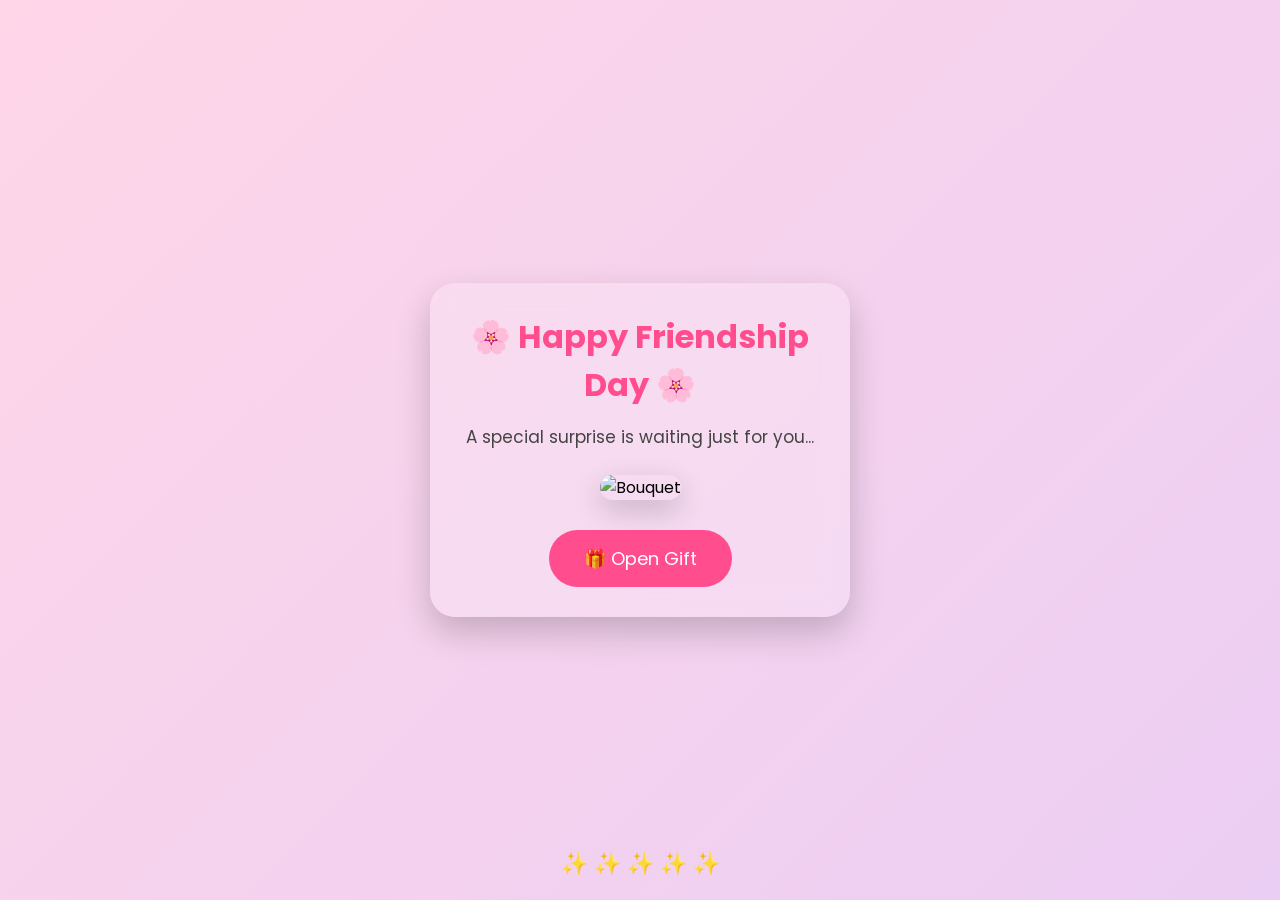
==== index.html @ f387b0a3 "Add files via upload" ====
<!DOCTYPE html>
<html lang="en">
<head>
<meta charset="UTF-8">
<meta name="viewport" content="width=device-width, initial-scale=1.0">
<title>Happy Friendship Day</title>

<link rel="stylesheet" href="style.css">

<!-- Google Font -->
<link href="https://fonts.googleapis.com/css2?family=Poppins:wght@300;500;700&display=swap" rel="stylesheet">

</head>

<body>

<!-- Sakura Petals -->
<div class="petals"></div>

<!-- Sparkles -->
<div class="sparkles"></div>

<!-- Main Card -->
<div class="container">

    <h1>🌸 Happy Friendship Day 🌸</h1>

    <p class="subtitle">
        A special surprise is waiting just for you...
    </p>

    <!-- Bouquet -->
    <div class="bouquet">
        <img src="https://images.unsplash.com/photo-1520763185298-1b434c919102?w=600" alt="Bouquet">
    </div>

    <button onclick="openLetter()">
        🎁 Open Gift
    </button>

</div>

<script src="script.js"></script>

</body>
</html>
---- style.css ----
/* Google Font */
@import url('https://fonts.googleapis.com/css2?family=Poppins:wght@300;500;700&display=swap');

*{
    margin:0;
    padding:0;
    box-sizing:border-box;
    font-family:'Poppins',sans-serif;
}

body{
    height:100vh;
    overflow:hidden;
    display:flex;
    justify-content:center;
    align-items:center;
    background:linear-gradient(135deg,#ffd6e8,#d8c6ff,#bde0fe);
    background-size:400% 400%;
    animation:bgMove 10s ease infinite;
}

.container{
    width:90%;
    max-width:420px;
    background:rgba(255,255,255,.2);
    backdrop-filter:blur(12px);
    border-radius:25px;
    padding:30px;
    text-align:center;
    box-shadow:0 15px 35px rgba(0,0,0,.2);
}

h1{
    color:#ff4d8d;
    font-size:32px;
    margin-bottom:15px;
}

.subtitle{
    color:#444;
    font-size:17px;
    margin-bottom:25px;
}

.bouquet img{
    width:220px;
    border-radius:20px;
    animation:float 3s ease-in-out infinite;
    box-shadow:0 10px 30px rgba(0,0,0,.2);
}

button{
    margin-top:30px;
    padding:15px 35px;
    border:none;
    border-radius:50px;
    background:#ff4d8d;
    color:white;
    font-size:18px;
    cursor:pointer;
    transition:.3s;
}

button:hover{
    transform:scale(1.08);
}

button:active{
    transform:scale(.95);
}

@keyframes float{
    0%,100%{
        transform:translateY(0);
    }
    50%{
        transform:translateY(-12px);
    }
}

@keyframes bgMove{
    0%{
        background-position:0% 50%;
    }
    50%{
        background-position:100% 50%;
    }
    100%{
        background-position:0% 50%;
    }
}

/* Falling Sakura */
.petals::before{
    content:"🌸 🌸 🌸 🌸 🌸 🌸 🌸";
    position:fixed;
    top:-50px;
    left:0;
    width:100%;
    font-size:28px;
    animation:fall 10s linear infinite;
}

@keyframes fall{
    from{
        transform:translateY(-60px);
    }
    to{
        transform:translateY(120vh);
    }
}

/* Sparkles */
.sparkles::before{
    content:"✨ ✨ ✨ ✨ ✨";
    position:fixed;
    bottom:20px;
    left:0;
    width:100%;
    text-align:center;
    font-size:22px;
    animation:twinkle 2s infinite;
}

@keyframes twinkle{
    0%,100%{
        opacity:.3;
    }
    50%{
        opacity:1;
    }
}
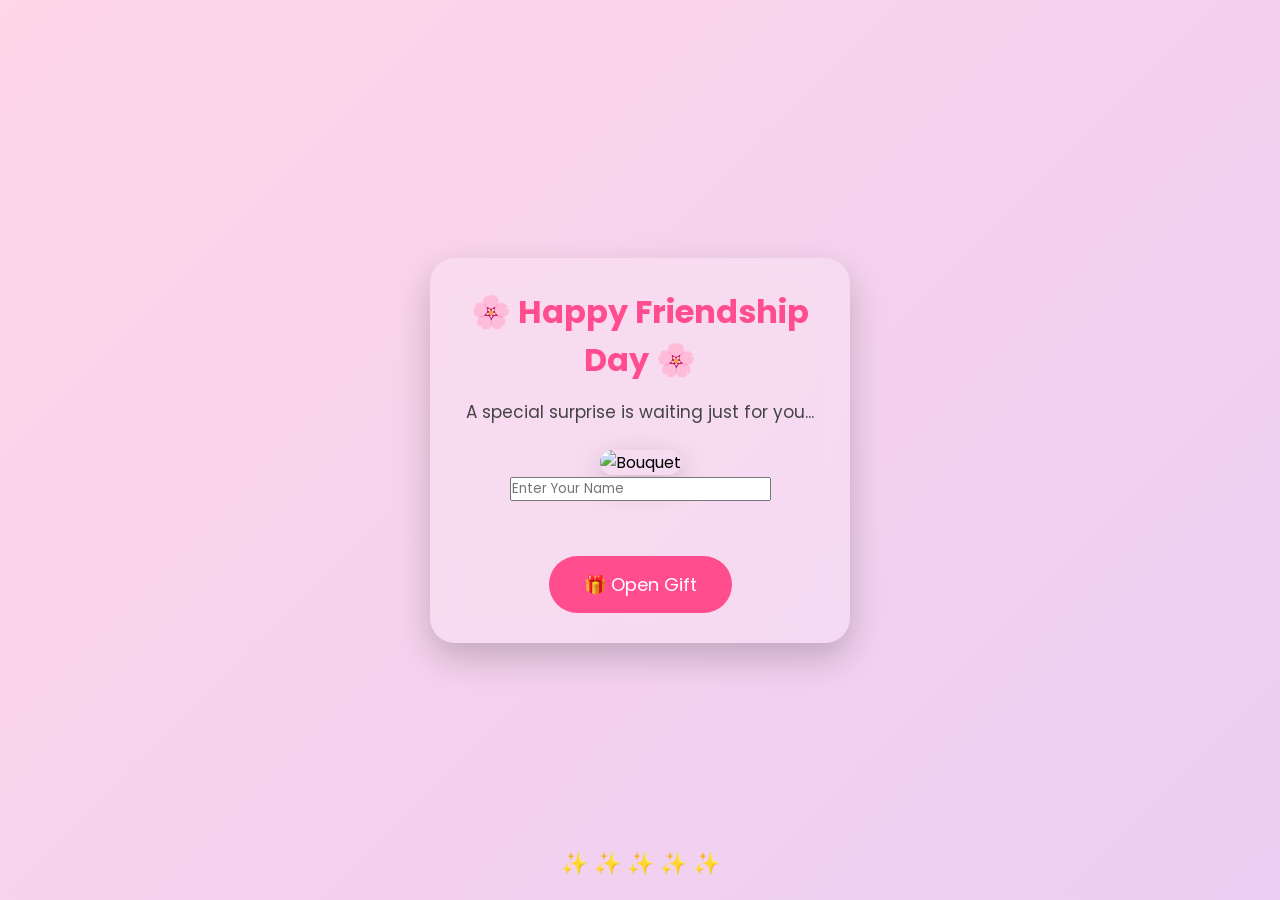
==== commit 13342979: "Update index.html" ====
--- a/index.html
+++ b/index.html
@@ -33,7 +33,14 @@
     <div class="bouquet">
         <img src="https://images.unsplash.com/photo-1520763185298-1b434c919102?w=600" alt="Bouquet">
     </div>
+<input
+    type="text"
+    id="friendName"
+    placeholder="Enter Your Name"
+    maxlength="30"
+>
 
+<br><br>
     <button onclick="openLetter()">
         🎁 Open Gift
     </button>
@@ -43,4 +50,4 @@
 <script src="script.js"></script>
 
 </body>
-</html>+</html>
